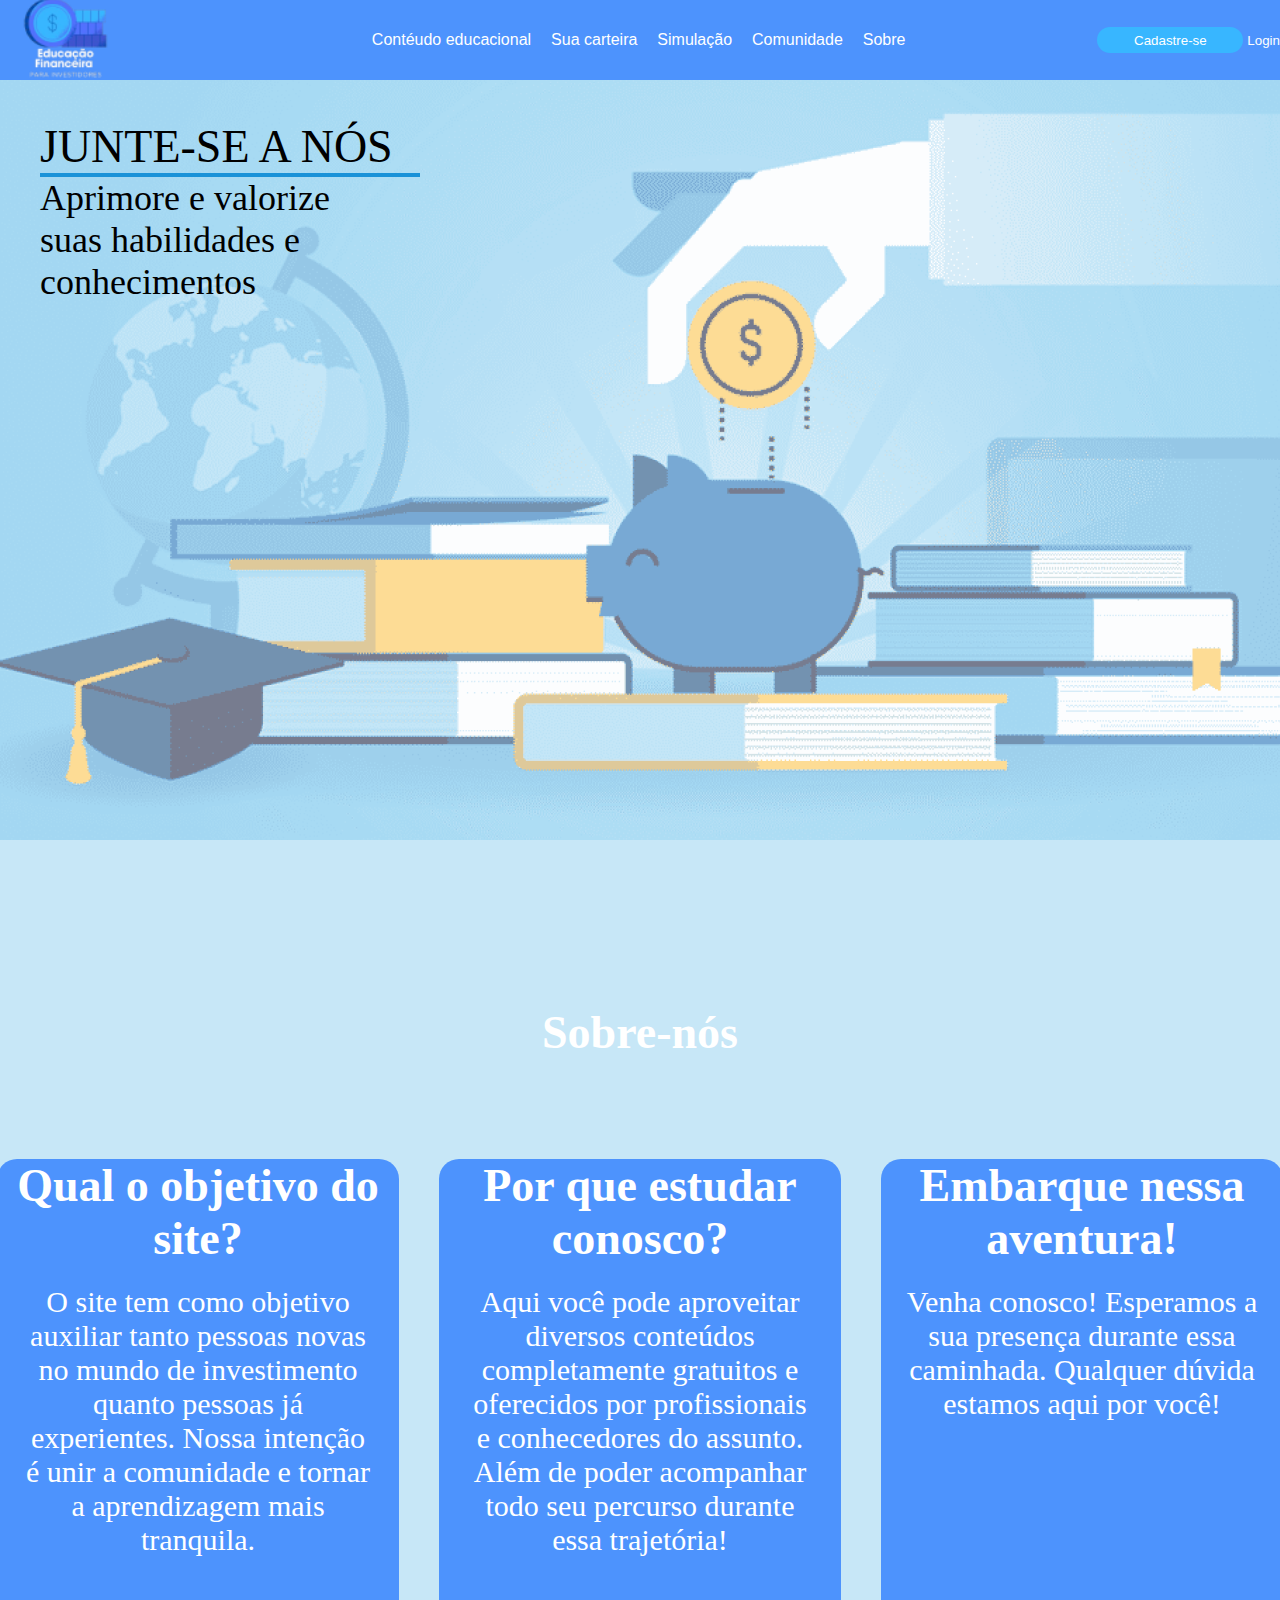
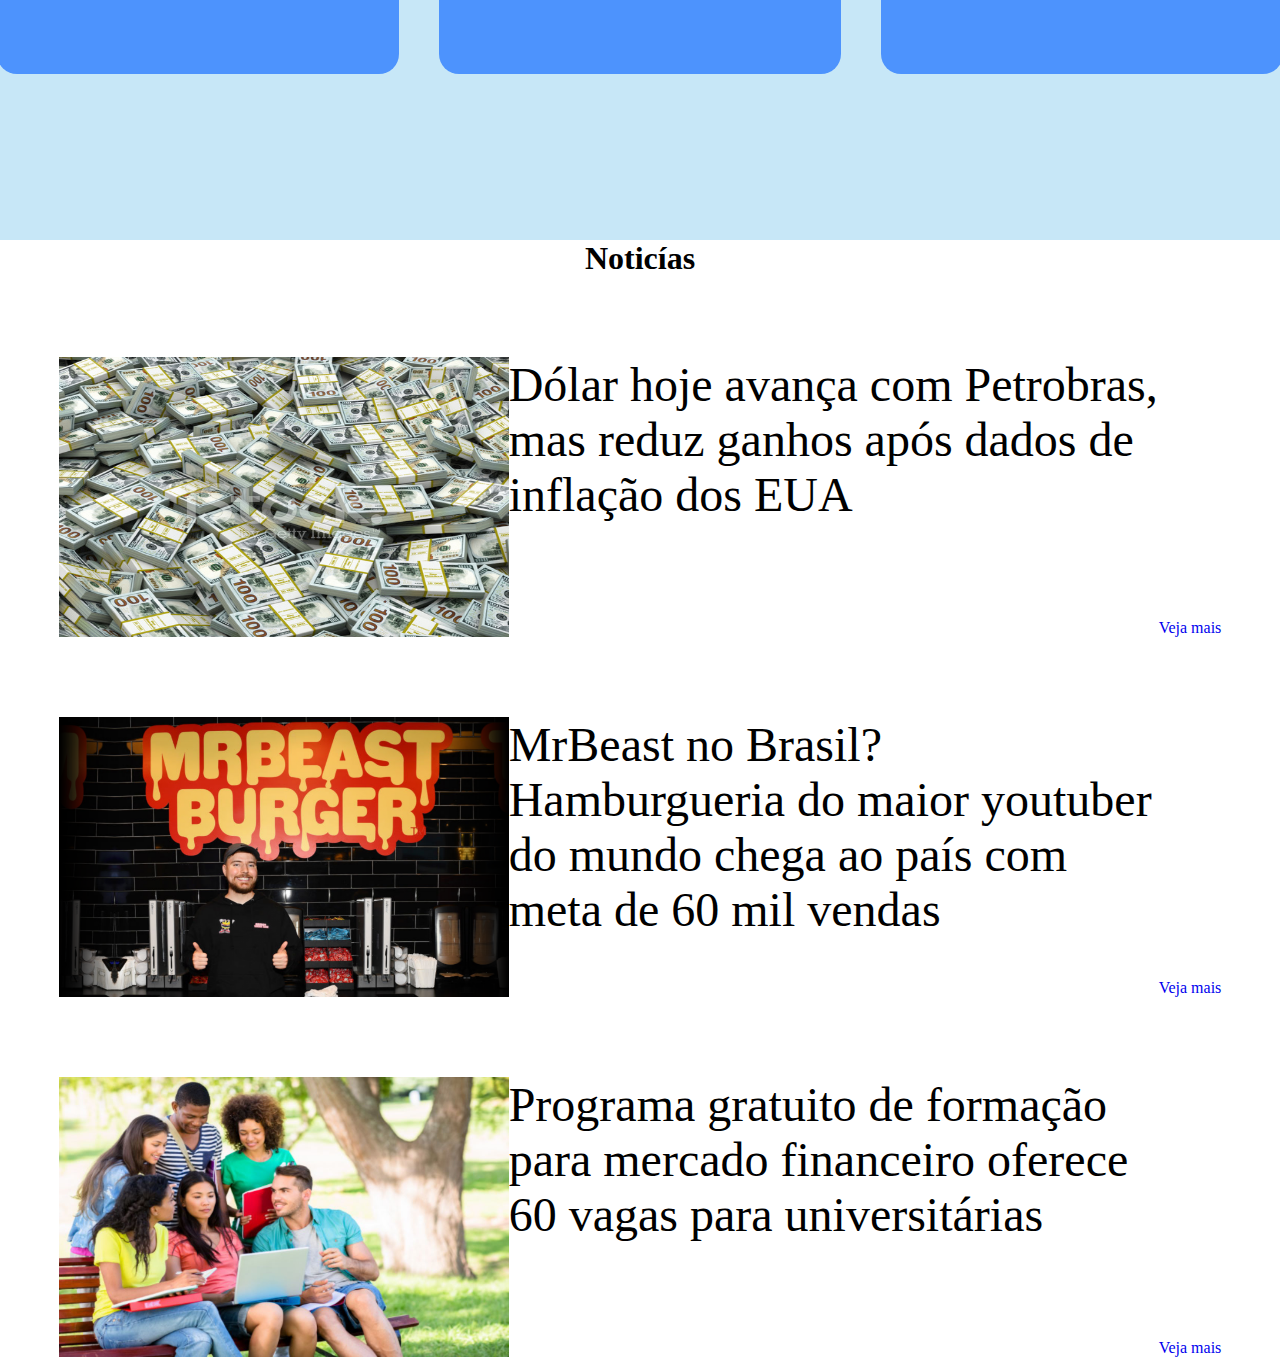
==== index.html @ 50ca1cfb "Feat: Start code about my university project" ====
<!DOCTYPE html>
<html lang="en">
<head>

    <meta charset="UTF-8">
    <meta name="viewport" content="width=device-width, initial-scale=1.0">
    <title>ed.financeira</title>
    <link rel="stylesheet" href="/src/styles/index.css">
</head>
<body>
    <header>
        <img class="logo" src="/src/img/Logo_assessoria_de_investimento_verde-removebg-preview 1.png" alt="">
        <nav>
            <a href="">Contéudo educacional</a>
            <a href="">Sua carteira</a>
            <a href="">Simulação</a>
            <a href="">Comunidade</a>
            <a href="">Sobre</a>
        </nav>
        <div>
        <button class="cadastrar">Cadastre-se</button>
        <button class="Login">Login</button>
        </div>
    </header>


    <main>
        <p>JUNTE-SE A NÓS</p>
        <div class="divider"></div>
        <p>Aprimore e valorize suas habilidades e conhecimentos</p>
    </main>
    <section class="sobre-nos">
        <h1>Sobre-nós</h1>
        <div class="all-cards">
        <div class="card-content">
            <h1>Qual o objetivo do site?</h1>
            <p class="card-text">O site tem como objetivo auxiliar tanto pessoas novas no mundo de investimento quanto pessoas já experientes. Nossa intenção é unir a comunidade e tornar a aprendizagem mais tranquila.</p>
        </div>
        <div class="card-content">
            <h1>Por que estudar conosco?</h1>
            <p class="card-text">Aqui você pode aproveitar diversos conteúdos completamente gratuitos e oferecidos por profissionais e conhecedores do assunto. Além de poder acompanhar todo seu percurso durante essa trajetória!</p>
        </div>
        <div class="card-content">
            <h1>Embarque nessa aventura!</h1>
            <p class="card-text">Venha conosco!  Esperamos a sua presença durante essa caminhada. Qualquer dúvida estamos aqui por você!</p>
        </div>
    </div>
    </section>
    <section class="noticias">
        <h1>Noticías</h1>
        <div class="notice">
            <img class="dollar" src="/src/img/Dollar.jpg" alt="">
            <p class="notice-text">Dólar hoje avança com Petrobras, mas reduz ganhos após dados de inflação dos EUA</p>
            <a class="link-noticia" href="https://www.infomoney.com.br/mercados/dolar-hoje-abertura-fechamento-comercial-turismo-15052024/">Veja mais</a>
        </div>
        <div class="notice">
            <img class="MrBeast" src="/src/img/Mr.beast.png" alt="">
            <p class="notice-text">MrBeast no Brasil? Hamburgueria do maior youtuber do mundo chega ao país com meta de 60 mil vendas</p>
            <a class="link-noticia" href="https://www.msn.com/pt-br/dinheiro/economia-e-negocios/mrbeast-no-brasil-hamburgueria-do-maior-youtuber-do-mundo-chega-ao-pa%C3%ADs-com-meta-de-60-mil-vendas/ar-BB1mqGug?ocid=BingNewsSerp">Veja mais</a>
        </div>
        <div class="notice">
            <img class="dollar" src="/src/img/universitarios.jpg" alt="">
            <p class="notice-text">Programa gratuito de formação para mercado financeiro oferece 60 vagas para universitárias</p>
            <a class="link-noticia" href="https://www.msn.com/pt-br/noticias/educacao/programa-gratuito-de-forma%C3%A7%C3%A3o-para-mercado-financeiro-oferece-60-vagas-para-universit%C3%A1rias/ar-BB1mrj9s?ocid=BingNewsSerp">Veja mais</a>
        </div>
    </section>

</body>
</html>
---- src/styles/index.css ----
*{
    box-sizing: border-box;
    text-decoration: none;
    padding: 0;
    margin: 0;
}

header{
    display: flex;
    align-items: center;
    justify-content: space-between;
    background-color: #4D93FD;
    width: 100%;
    height: 80px;
}

.logo{
    width: 180px;
    margin-top: 40px;    
}

nav{
 display: flex;
 gap: 20px;   
}

nav a{
    font-family: 'Lucida Sans', 'Lucida Sans Regular', 'Lucida Grande', 'Lucida Sans Unicode', Geneva, Verdana, sans-serif;
    color: #FFFFFF;
}

.cadastrar{
    background-color: #38B6FF;
    border-radius: 20px 20px;
    color: #FFFFFF;
    width: 146px;
    height: 26px;
    border: transparent;
}

.Login{
    background-color: transparent;
    border: transparent;
    color: #FFFFFF;
}

main{
    background-image:url(/src/img/porquinho.png);
    width: 1900;
    height: 760px;
    display: flex;
    flex-direction: column;
    align-items: start;
    padding: 40px;
}

main :first-child{
    font-size: 46px;
}

main :nth-child(2){
    width: 380px;
    height: 4px;
    background-color: #1A92D8;
}

main :last-child{
    font-size: 36px;
    width: 345px;
}

.sobre-nos{
    background-color: #C7E7F7;
    display: flex;
    flex-direction: column;
    justify-content: center;
    height: 1000px;
    align-items: center;
    gap: 100px;
    width: 100%;
}
.sobre-nos h1{
    font-size: 46px;
    color: #FFFFFF;
    
}
.all-cards{
    display: flex;
    gap: 40px;
}
.card-content{
    width: 402px;
    height: 515px;
    font-size: 30px;
    text-align: center;
    align-items: center;
    display: flex;
    flex-direction: column;
    gap: 20px;
    color: #FFFFFF;
    background-color: #4D93FD;
    border-radius: 20px 20px;
}
.card-text{
    width: 352px;
}
.noticias{
    display: flex;
    flex-direction: column;
    gap: 80px;
   align-items: center;
}
.notice{
    display: flex;

}
.dollar{
    width: 450px;
    height: 280px;
}
.notice-text{
    font-size: 48px;
    width: 650px;
}

.link-noticia{
    display: flex;
    align-self: flex-end;
}

.MrBeast{
    width: 450px;
    height: 280px;
}
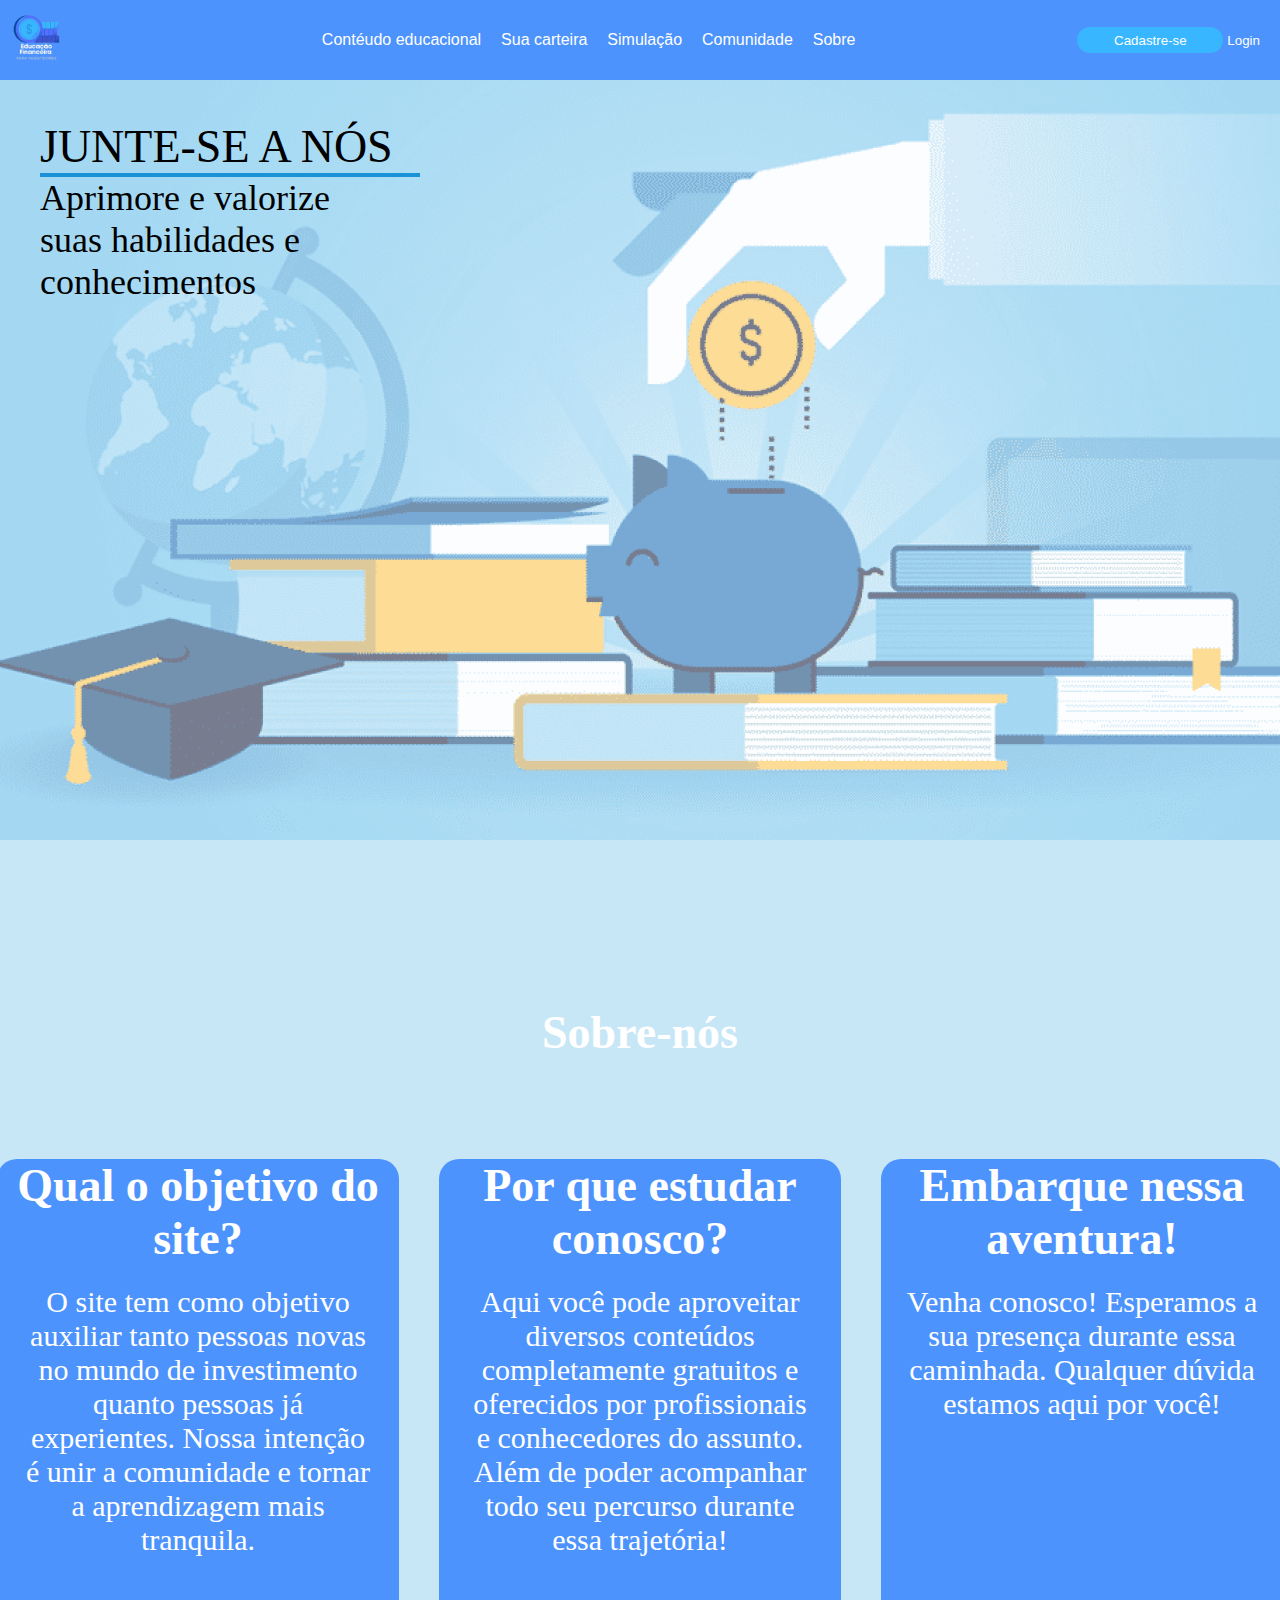
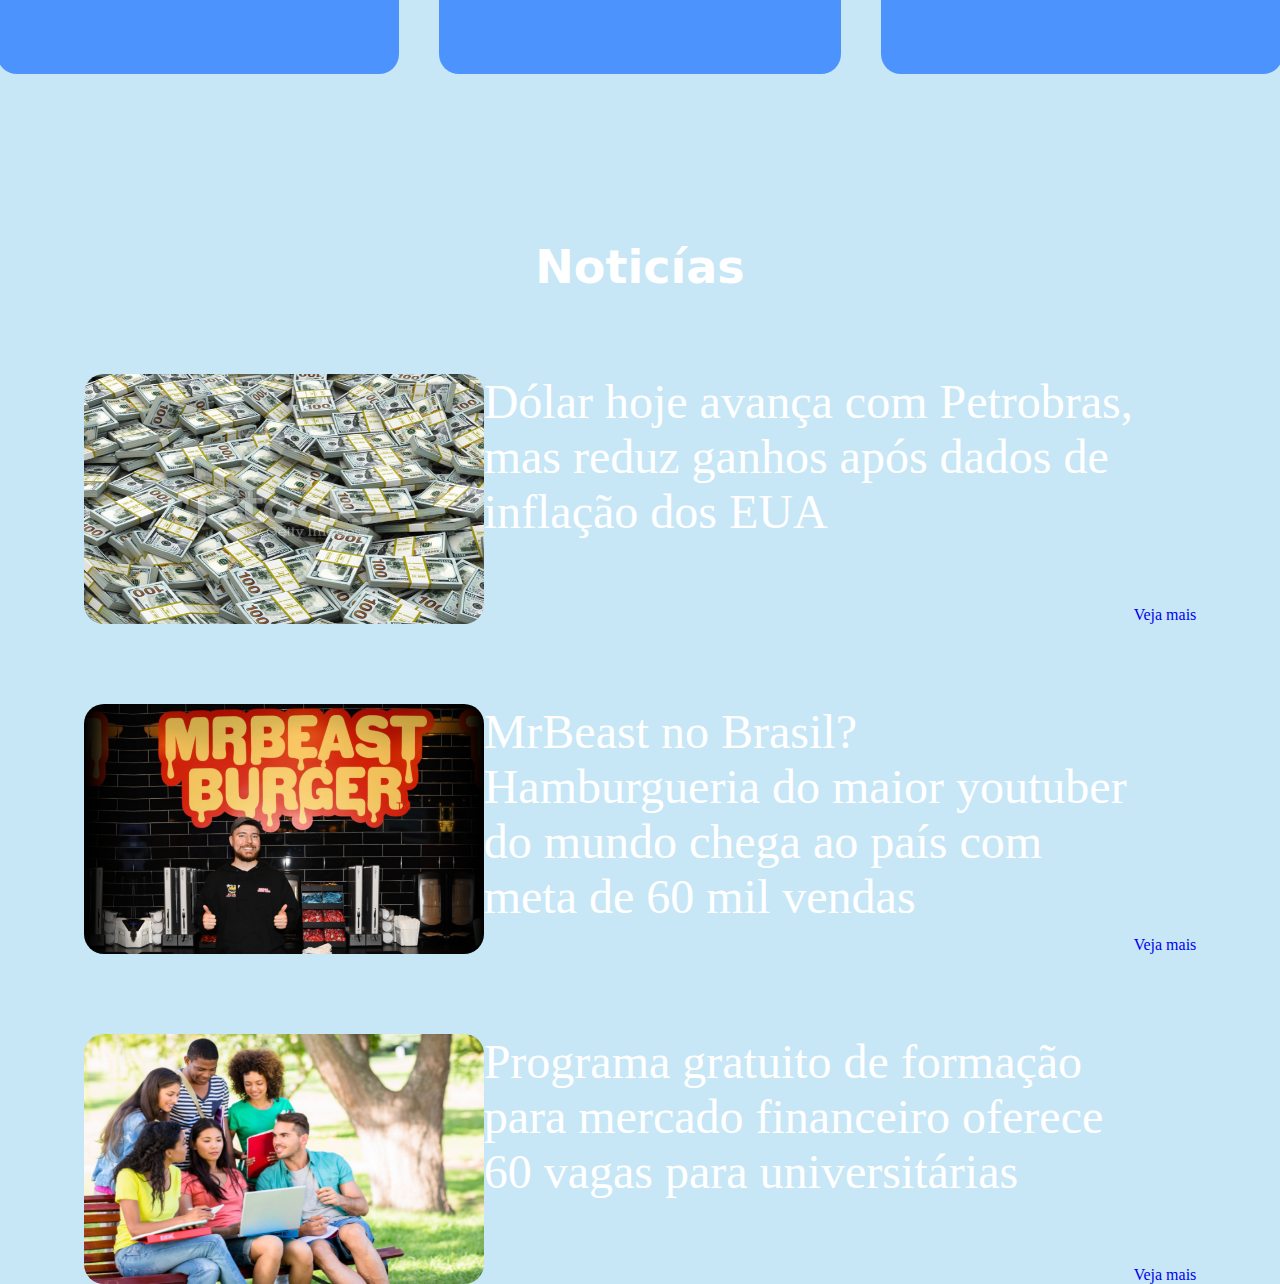
==== commit 77251aa1: "Feat: feat calculator program and repage somethings" ====
--- a/index.html
+++ b/index.html
@@ -13,13 +13,13 @@
         <nav>
             <a href="">Contéudo educacional</a>
             <a href="">Sua carteira</a>
-            <a href="">Simulação</a>
-            <a href="">Comunidade</a>
+            <a href="http://127.0.0.1:5501/?page=darfFiis">Simulação</a>
+            <a href="https://chat.whatsapp.com/Je9Ry8BYBWEBIXPB77lgY8">Comunidade</a>
             <a href="">Sobre</a>
         </nav>
         <div>
-        <button class="cadastrar">Cadastre-se</button>
-        <button class="Login">Login</button>
+        <a href="src/cadastro/index.html"> <button class="cadastrar">Cadastre-se</button> </a>
+        <a href="src/login/index.html"> <button class="Login">Login</button> </a> 
         </div>
     </header>
 
--- a/src/styles/index.css
+++ b/src/styles/index.css
@@ -15,8 +15,8 @@
 }
 
 .logo{
-    width: 180px;
-    margin-top: 40px;    
+    width: 100px;
+    margin-top: 20px;    
 }
 
 nav{
@@ -42,6 +42,7 @@
     background-color: transparent;
     border: transparent;
     color: #FFFFFF;
+    margin-right: 20px;
 }
 
 main{
@@ -109,18 +110,29 @@
     flex-direction: column;
     gap: 80px;
    align-items: center;
+   background-color: #C7E7F7;
 }
+
+.noticias>h1{
+    color: #FFFFFF;
+    font-size: 46px;
+    font-family: system-ui, -apple-system, BlinkMacSystemFont, 'Segoe UI', Roboto, Oxygen, Ubuntu, Cantarell, 'Open Sans', 'Helvetica Neue', sans-serif;
+}
+
 .notice{
     display: flex;
 
 }
 .dollar{
-    width: 450px;
-    height: 280px;
+    width: 400px;
+    height: 250px;
+    border-radius: 20px;
 }
+
 .notice-text{
     font-size: 48px;
     width: 650px;
+    color: #FFFFFF;
 }
 
 .link-noticia{
@@ -129,6 +141,7 @@
 }
 
 .MrBeast{
-    width: 450px;
-    height: 280px;
+    width: 400px;
+    height: 250px;
+    border-radius: 20px;
 }